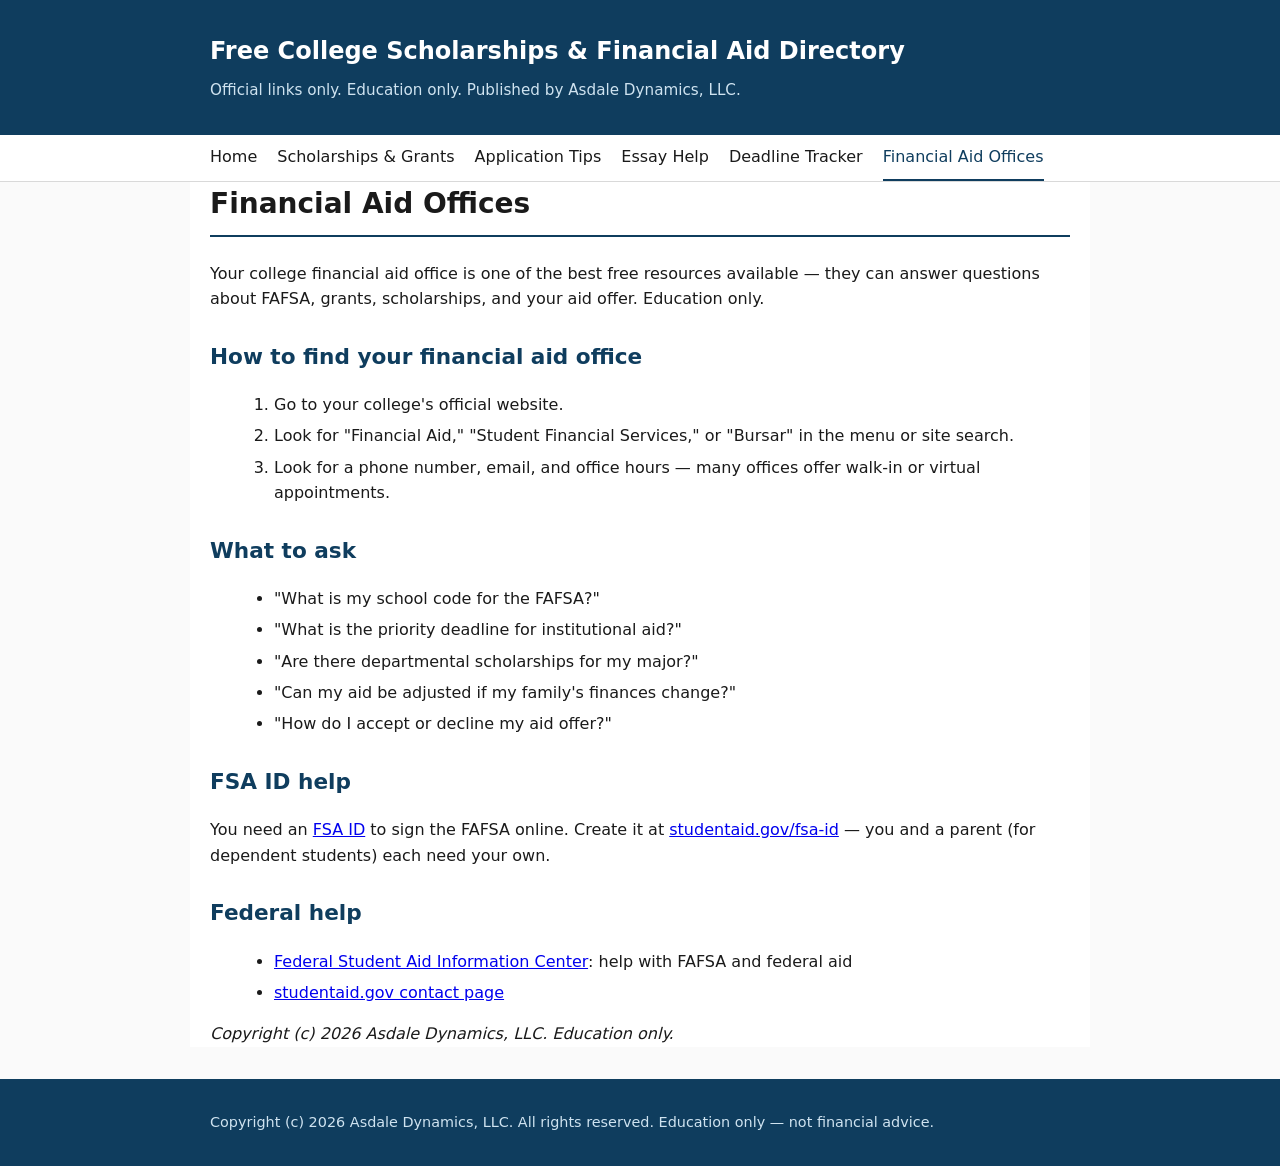
==== site/aid-offices.html @ 724bd783 "Add free college scholarships and financial aid directory Static HTML site with client-side search: " ====
<!DOCTYPE html>
<html lang="en">
<head>
<meta charset="utf-8">
<meta name="viewport" content="width=device-width, initial-scale=1.0">
<title>Financial Aid Offices — Free College Scholarships & Financial Aid Directory</title>
<link rel="stylesheet" href="style.css">
</head>
<body>
<header class="site-header">
<div class="container">
<h1 class="site-title"><a href="index.html">Free College Scholarships &amp; Financial Aid Directory</a></h1>
<p class="site-tagline">Official links only. Education only. Published by Asdale Dynamics, LLC.</p>
</div>
</header>
<nav class="site-nav">
<div class="container">
<ul><li><a href="index.html" class=>Home</a></li><li><a href="scholarships.html" class=>Scholarships & Grants</a></li><li><a href="application-tips.html" class=>Application Tips</a></li><li><a href="essay-help.html" class=>Essay Help</a></li><li><a href="deadline-tracker.html" class=>Deadline Tracker</a></li><li><a href="aid-offices.html" class=active>Financial Aid Offices</a></li></ul>
</div>
</nav>
<main class="container">

<article>
<h1 id="financial-aid-offices">Financial Aid Offices</h1>
<p>Your college financial aid office is one of the best free resources available — they can answer questions about FAFSA, grants, scholarships, and your aid offer. Education only.</p>
<h2 id="how-to-find-your-financial-aid-office">How to find your financial aid office</h2>
<ol>
<li>Go to your college's official website.</li>
<li>Look for "Financial Aid," "Student Financial Services," or "Bursar" in the menu or site search.</li>
<li>Look for a phone number, email, and office hours — many offices offer walk-in or virtual appointments.</li>
</ol>
<h2 id="what-to-ask">What to ask</h2>
<ul>
<li>"What is my school code for the FAFSA?"</li>
<li>"What is the priority deadline for institutional aid?"</li>
<li>"Are there departmental scholarships for my major?"</li>
<li>"Can my aid be adjusted if my family's finances change?"</li>
<li>"How do I accept or decline my aid offer?"</li>
</ul>
<h2 id="fsa-id-help">FSA ID help</h2>
<p>You need an <a href="https://studentaid.gov/fsa-id">FSA ID</a> to sign the FAFSA online. Create it at <a href="https://studentaid.gov/fsa-id">studentaid.gov/fsa-id</a> — you and a parent (for dependent students) each need your own.</p>
<h2 id="federal-help">Federal help</h2>
<ul>
<li><a href="https://studentaid.gov">Federal Student Aid Information Center</a>: help with FAFSA and federal aid</li>
<li><a href="https://studentaid.gov/contact">studentaid.gov contact page</a></li>
</ul>
<p><em>Copyright (c) 2026 Asdale Dynamics, LLC. Education only.</em></p>
</article>
</main>
<footer class="site-footer">
<div class="container">
<p>Copyright (c) 2026 Asdale Dynamics, LLC. All rights reserved. Education only — not financial advice.</p>
</div>
</footer>

</body>
</html>
---- site/style.css ----
* {
  box-sizing: border-box;
}
body {
  font-family: system-ui, -apple-system, Segoe UI, Roboto, Helvetica, Arial, sans-serif;
  line-height: 1.6;
  color: #1a1a1a;
  margin: 0;
  background: #fafafa;
}
.container {
  max-width: 900px;
  margin: 0 auto;
  padding: 0 1.25rem;
}
.site-header {
  background: #0f3d5e;
  color: #fff;
  padding: 2rem 0;
}
.site-title {
  margin: 0;
  font-size: 1.5rem;
}
.site-title a {
  color: #fff;
  text-decoration: none;
  font-weight: 700;
}
.site-title a:hover {
  text-decoration: underline;
}
.site-tagline {
  margin: 0.5rem 0 0;
  font-size: 0.95rem;
  color: #cfe3f0;
}
.site-nav {
  background: #ffffff;
  border-bottom: 1px solid #d9d9d9;
  position: sticky;
  top: 0;
  z-index: 10;
}
.site-nav .container {
  display: flex;
  align-items: center;
  gap: 1.5rem;
}
.site-nav ul {
  list-style: none;
  margin: 0;
  padding: 0;
  display: flex;
  gap: 1.25rem;
  flex: 1;
}
.site-nav a {
  text-decoration: none;
  color: #1a1a1a;
  font-weight: 500;
  padding: 0.6rem 0;
  display: block;
}
.site-nav a:hover,
.site-nav a.active {
  color: #0f3d5e;
}
.site-nav a.active {
  border-bottom: 2px solid #0f3d5e;
}
main {
  padding: 2rem 0;
  background: #fff;
}
article h1 {
  font-size: 1.75rem;
  margin-top: 0;
  border-bottom: 2px solid #0f3d5e;
  padding-bottom: 0.5rem;
}
article h2 {
  font-size: 1.35rem;
  margin-top: 1.75rem;
  color: #0f3d5e;
}
article h3 {
  font-size: 1.15rem;
  color: #1a1a1a;
}
article p {
  margin: 1rem 0;
}
article ul,
article ol {
  margin: 1rem 0 1rem 1.5rem;
}
article li {
  margin: 0.35rem 0;
}
article table {
  width: 100%;
  border-collapse: collapse;
  margin: 1rem 0;
  font-size: 0.95rem;
}
article th,
article td {
  border: 1px solid #d9d9d9;
  padding: 0.5rem 0.75rem;
  text-align: left;
}
article th {
  background: #f2f5f8;
}
article blockquote {
  border-left: 4px solid #0f3d5e;
  margin: 1rem 0;
  padding: 0.5rem 1rem;
  color: #444;
  background: #f4f7fa;
}
article code {
  font-family: ui-monospace, SFMono-Regular, Menlo, Consolas, monospace;
  background: #eee;
  padding: 0.15rem 0.35rem;
  border-radius: 3px;
  font-size: 0.9em;
}
article pre {
  background: #eee;
  padding: 1rem;
  border-radius: 6px;
  overflow: auto;
}
article pre code {
  background: transparent;
  padding: 0;
}
.site-footer {
  background: #0f3d5e;
  color: #cfe3f0;
  padding: 2rem 0;
  margin-top: 2rem;
  font-size: 0.9rem;
}
.site-footer p {
  margin: 0;
}
#search {
  margin: 1rem 0;
  display: flex;
  gap: 0.5rem;
  flex-wrap: wrap;
}
#search input {
  flex: 1 1 260px;
  min-width: 220px;
  padding: 0.5rem 0.75rem;
  font-size: 1rem;
  border: 1px solid #b9b9b9;
  border-radius: 6px;
}
#search button {
  padding: 0.55rem 1rem;
  font-size: 1rem;
  background: #0f3d5e;
  color: #fff;
  border: none;
  border-radius: 6px;
  cursor: pointer;
}
#search button:hover {
  background: #1a5a85;
}
#search-results {
  margin-top: 1rem;
}
.result {
  padding: 0.75rem 1rem;
  border: 1px solid #ddd;
  border-radius: 6px;
  margin-bottom: 0.5rem;
  background: #fff;
}
.result a {
  text-decoration: none;
  color: #0f3d5e;
  font-weight: 600;
}
.result a:hover {
  text-decoration: underline;
}
.result p {
  margin: 0.35rem 0 0;
  font-size: 0.9rem;
  color: #444;
}
.empty {
  color: #666;
  font-style: italic;
  margin-top: 1rem;
}
@media (max-width: 600px) {
  .site-nav .container {
    flex-direction: column;
    align-items: stretch;
    gap: 0.75rem;
  }
  .site-nav ul {
    flex-wrap: wrap;
    justify-content: center;
  }
}
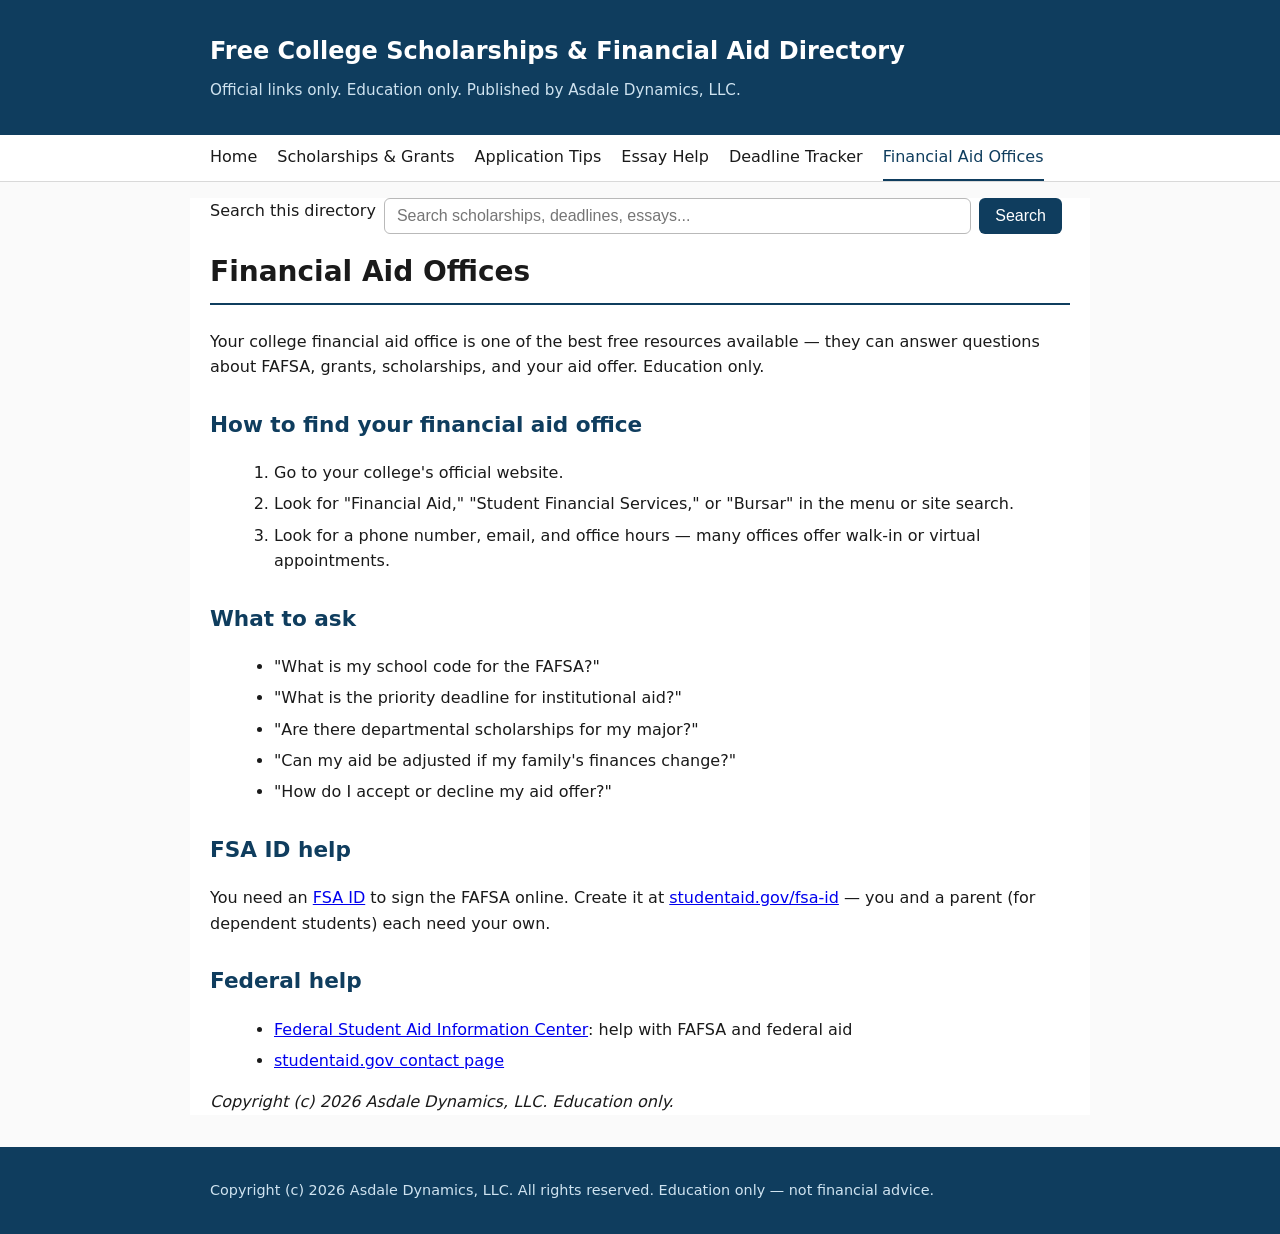
==== commit bbcb5b86: "Kilo Code build: free-college-scholarship-directory" ====
--- a/site/aid-offices.html
+++ b/site/aid-offices.html
@@ -19,7 +19,7 @@
 </div>
 </nav>
 <main class="container">
-
+<section id="search"><label for="search-input">Search this directory</label><input type="text" id="search-input" placeholder="Search scholarships, deadlines, essays..."><button type="button" id="search-button">Search</button><div id="search-results"></div></section>
 <article>
 <h1 id="financial-aid-offices">Financial Aid Offices</h1>
 <p>Your college financial aid office is one of the best free resources available — they can answer questions about FAFSA, grants, scholarships, and your aid offer. Education only.</p>
@@ -52,6 +52,6 @@
 <p>Copyright (c) 2026 Asdale Dynamics, LLC. All rights reserved. Education only — not financial advice.</p>
 </div>
 </footer>
-
+<script defer src="search.js"></script><script defer src="app.js"></script>
 </body>
 </html>
